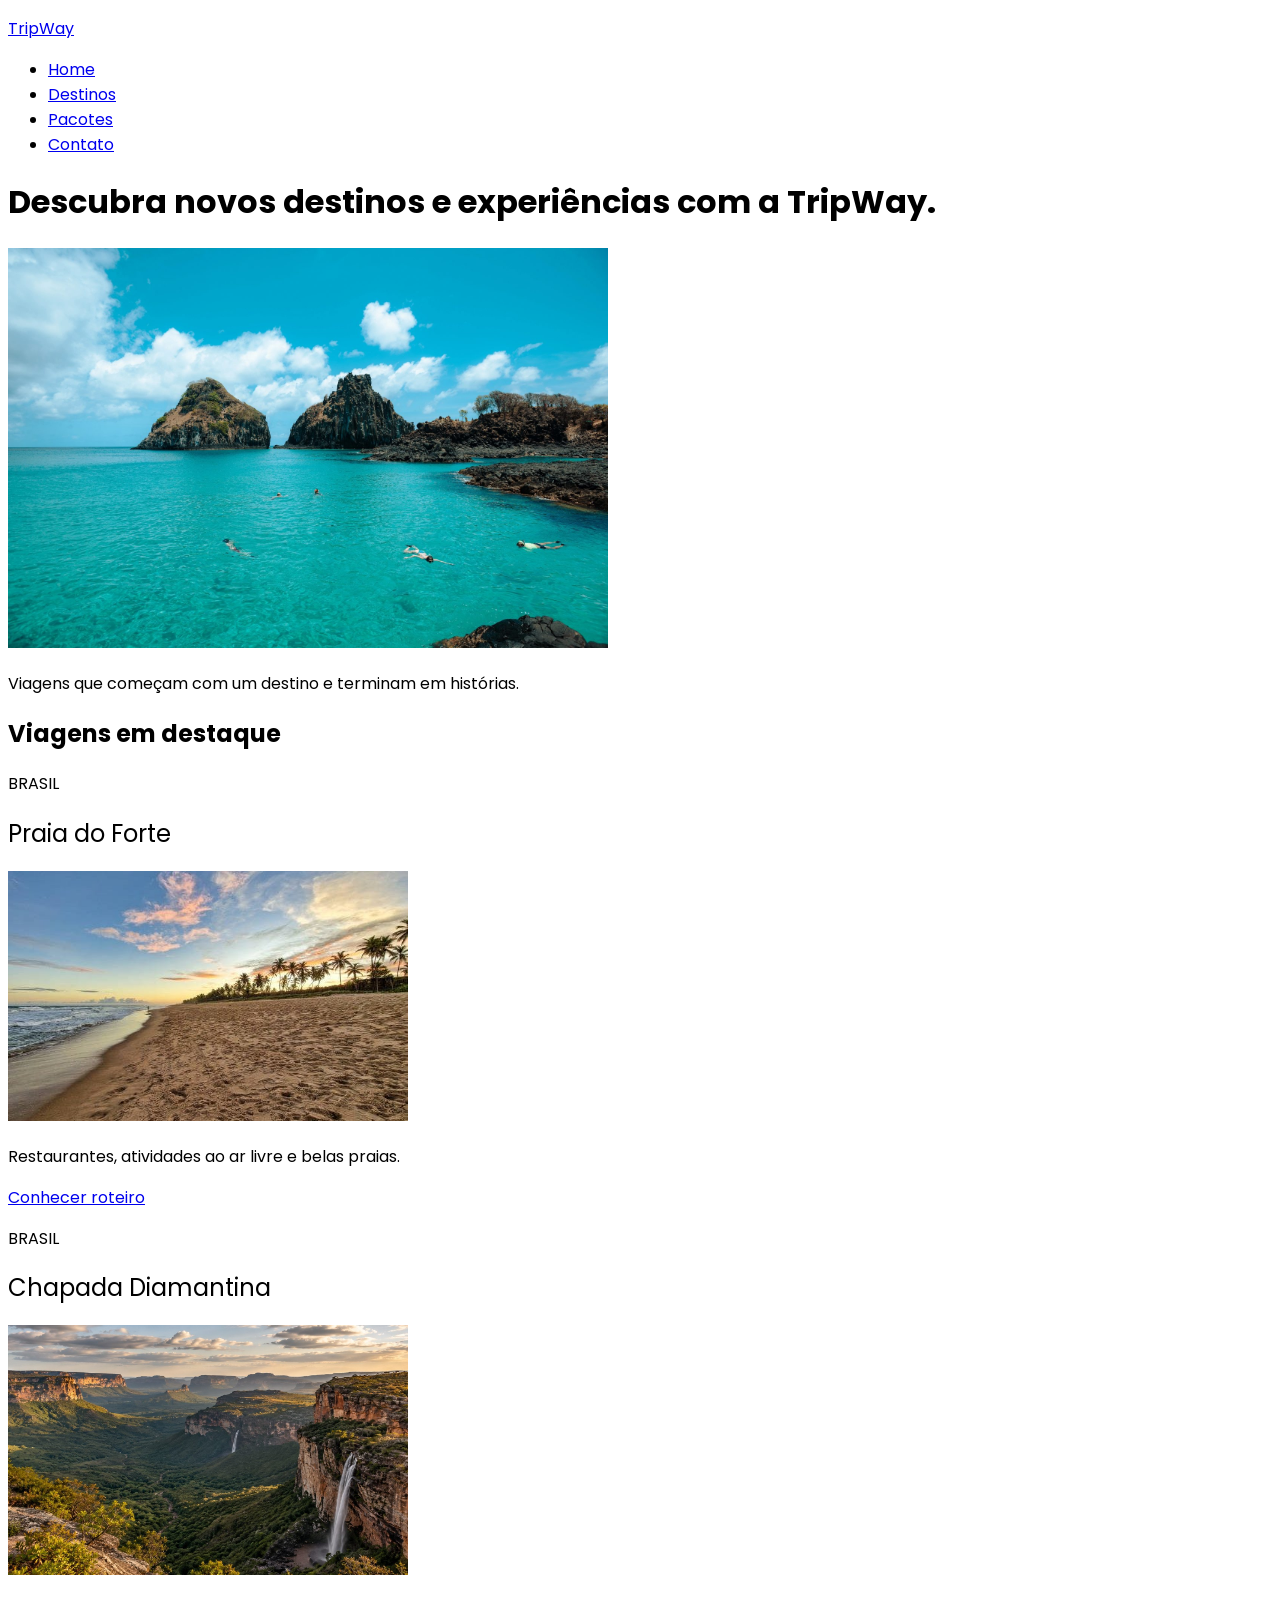
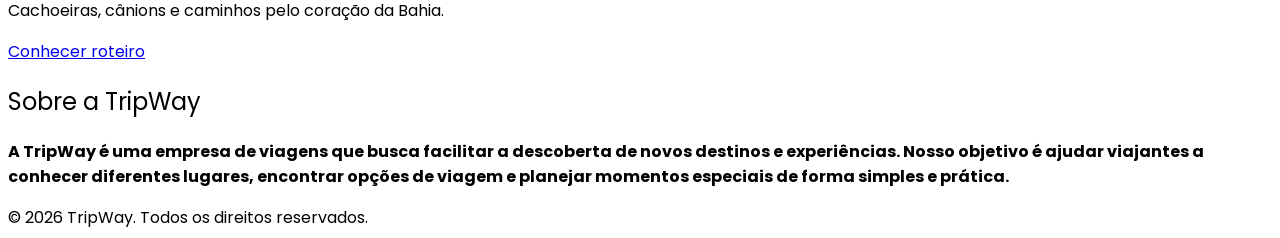
==== index.html @ 9076d9db "renomeando imagens e edição de pages" ====
<!doctype html>
<html lang="pt-BR">
  <head>
    <meta charset="UTF-8" />
    <meta name="viewport" content="width=device-width, initial-scale=1.0" />
    <link rel="preconnect" href="https://fonts.googleapis.com" />
    <link rel="preconnect" href="https://fonts.gstatic.com" crossorigin />
    <link
      href="https://fonts.googleapis.com/css2?family=Poppins:ital,wght@0,100;0,200;0,300;0,400;0,500;0,600;0,700;0,800;0,900;1,100;1,200;1,300;1,400;1,500;1,600;1,700;1,800;1,900&display=swap"
      rel="stylesheet"
    />

    <title>TripWay</title>
  </head>
  <body style="font-family: Poppins">
    <header>
      <nav>
        <a href="./index.html">
          <p>TripWay</p>
        </a>

        <ul>
          <li><a href="./index.html">Home</a></li>
          <li><a href="./pages/destinos.html">Destinos</a></li>
          <li><a href="./pages/pacotes.html">Pacotes</a></li>
          <li><a href="./pages/contato.html">Contato</a></li>
        </ul>
      </nav>
      <h1>Descubra novos destinos e experiências com a TripWay.</h1>

      <img
        src="./images/banner.jpg"
        alt="Vista aérea de Fernando de Noronha com mar azul e coqueiros"
        width="600"
        height="400"
      />

      <p>Viagens que começam com um destino e terminam em histórias.</p>
    </header>

    <main>
      <section>
        <h2>Viagens em destaque</h2>

        <article>
          <div>
            <p>BRASIL</p>

            <h2 style="font-weight: normal">Praia do Forte</h2>

            <img
              src="./images/praia.jpg"
              alt="Praia do Forte"
              width="400"
              height="250"
            />

            <p>Restaurantes, atividades ao ar livre e belas praias.</p>

            <a href="./pages/destinos.html"> Conhecer roteiro </a>
          </div>
        </article>

        <article>
          <div>
            <p>BRASIL</p>

            <h2 style="font-weight: normal">Chapada Diamantina</h2>

            <img
              src="./images/montanha.jpg"
              alt="Paisagem da Chapada Diamantina"
              width="400"
              height="250"
            />

            <p>Cachoeiras, cânions e caminhos pelo coração da Bahia.</p>

            <a href="./pages/destinos.html"> Conhecer roteiro </a>
          </div>
        </article>
      </section>

      <section id="sobre-a-tripway">
        <h2 style="font-weight: normal">Sobre a TripWay</h2>
        <p style="font-weight: bold">
          A TripWay é uma empresa de viagens que busca facilitar a descoberta de
          novos destinos e experiências. Nosso objetivo é ajudar viajantes a
          conhecer diferentes lugares, encontrar opções de viagem e planejar
          momentos especiais de forma simples e prática.
        </p>
      </section>
    </main>
    <footer>©️ 2026 TripWay. Todos os direitos reservados.</footer>
  </body>
</html>
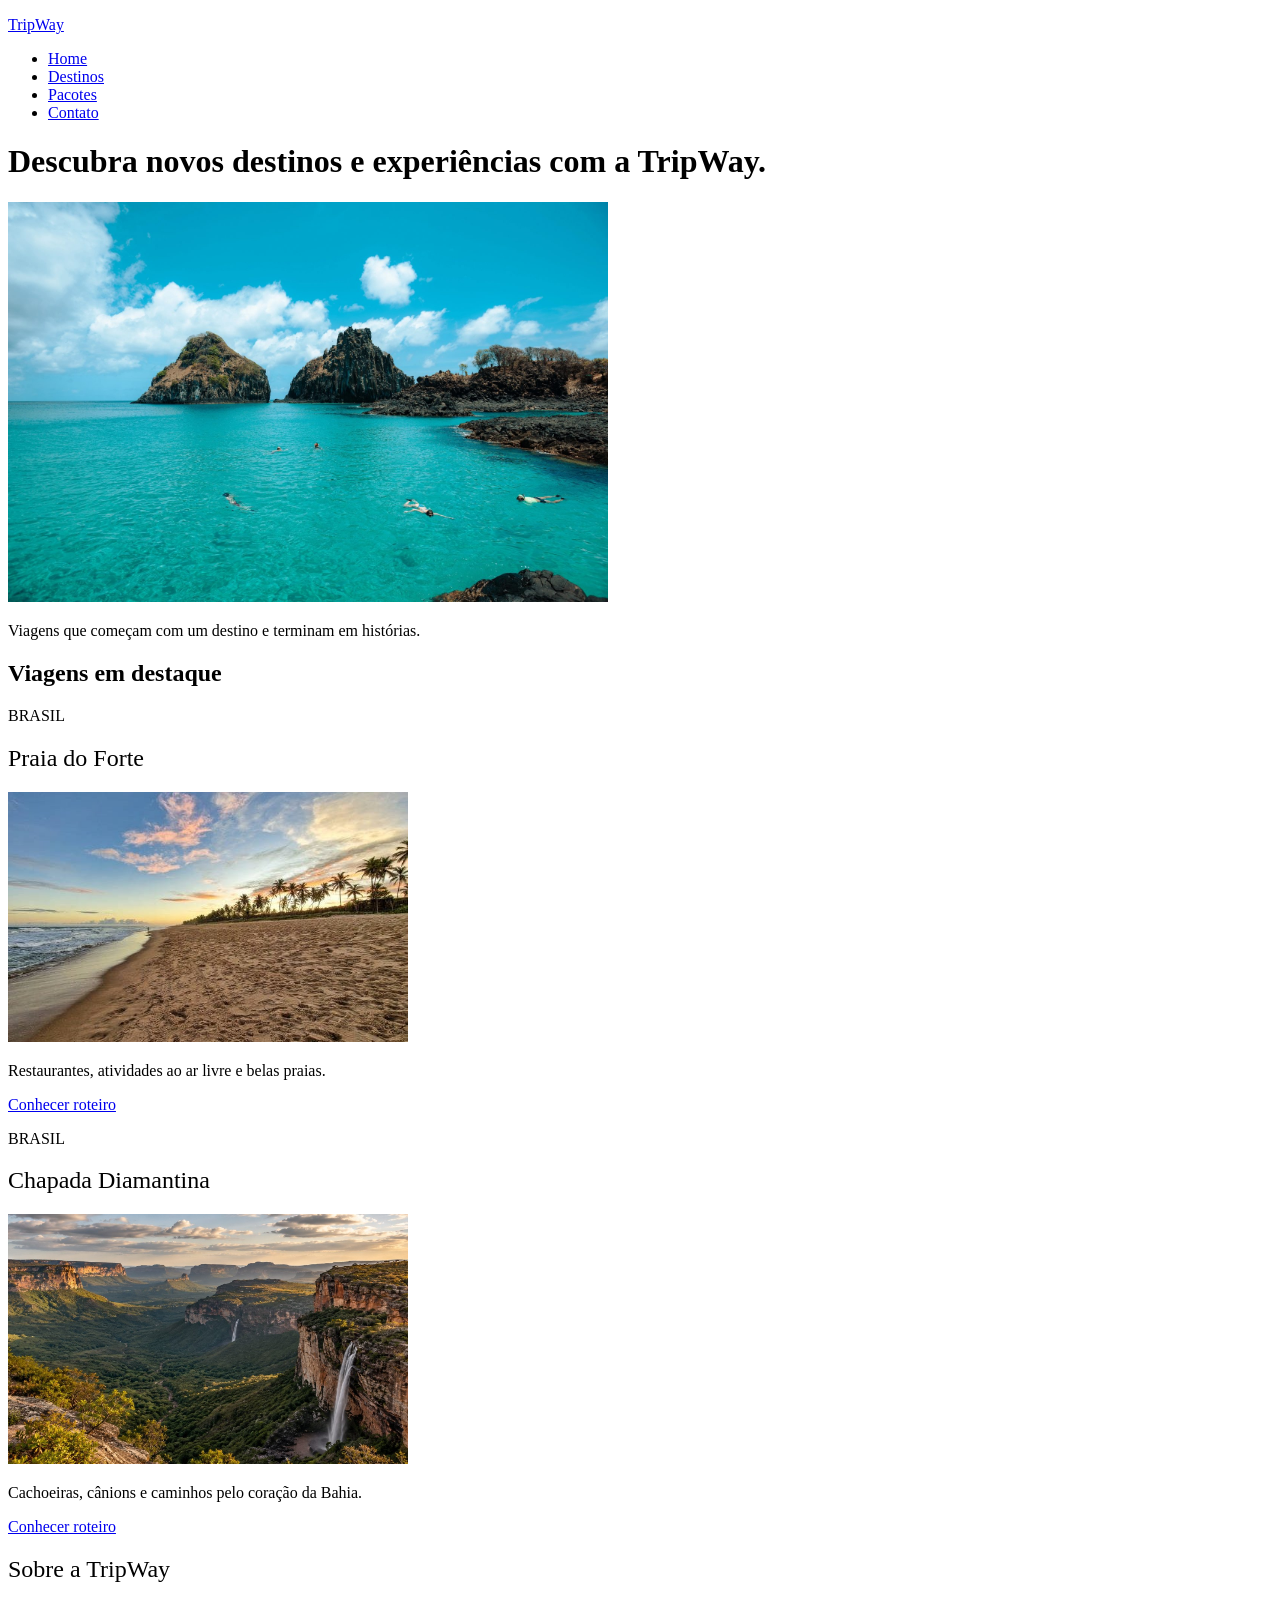
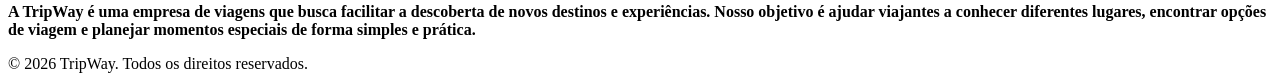
==== commit bbb2f7fd: "home: liga CSS externo e remove estilo inline do body" ====
--- a/index.html
+++ b/index.html
@@ -6,13 +6,13 @@
     <link rel="preconnect" href="https://fonts.googleapis.com" />
     <link rel="preconnect" href="https://fonts.gstatic.com" crossorigin />
     <link
-      href="https://fonts.googleapis.com/css2?family=Poppins:ital,wght@0,100;0,200;0,300;0,400;0,500;0,600;0,700;0,800;0,900;1,100;1,200;1,300;1,400;1,500;1,600;1,700;1,800;1,900&display=swap"
+      href="https://fonts.googleapis.com/css2?family=Poppins:wght@400;500;600;700&display=swap"
       rel="stylesheet"
     />
-
+    <link rel="stylesheet" href="./css/style.css" />
     <title>TripWay</title>
   </head>
-  <body style="font-family: Poppins">
+  <body>
     <header>
       <nav>
         <a href="./index.html">
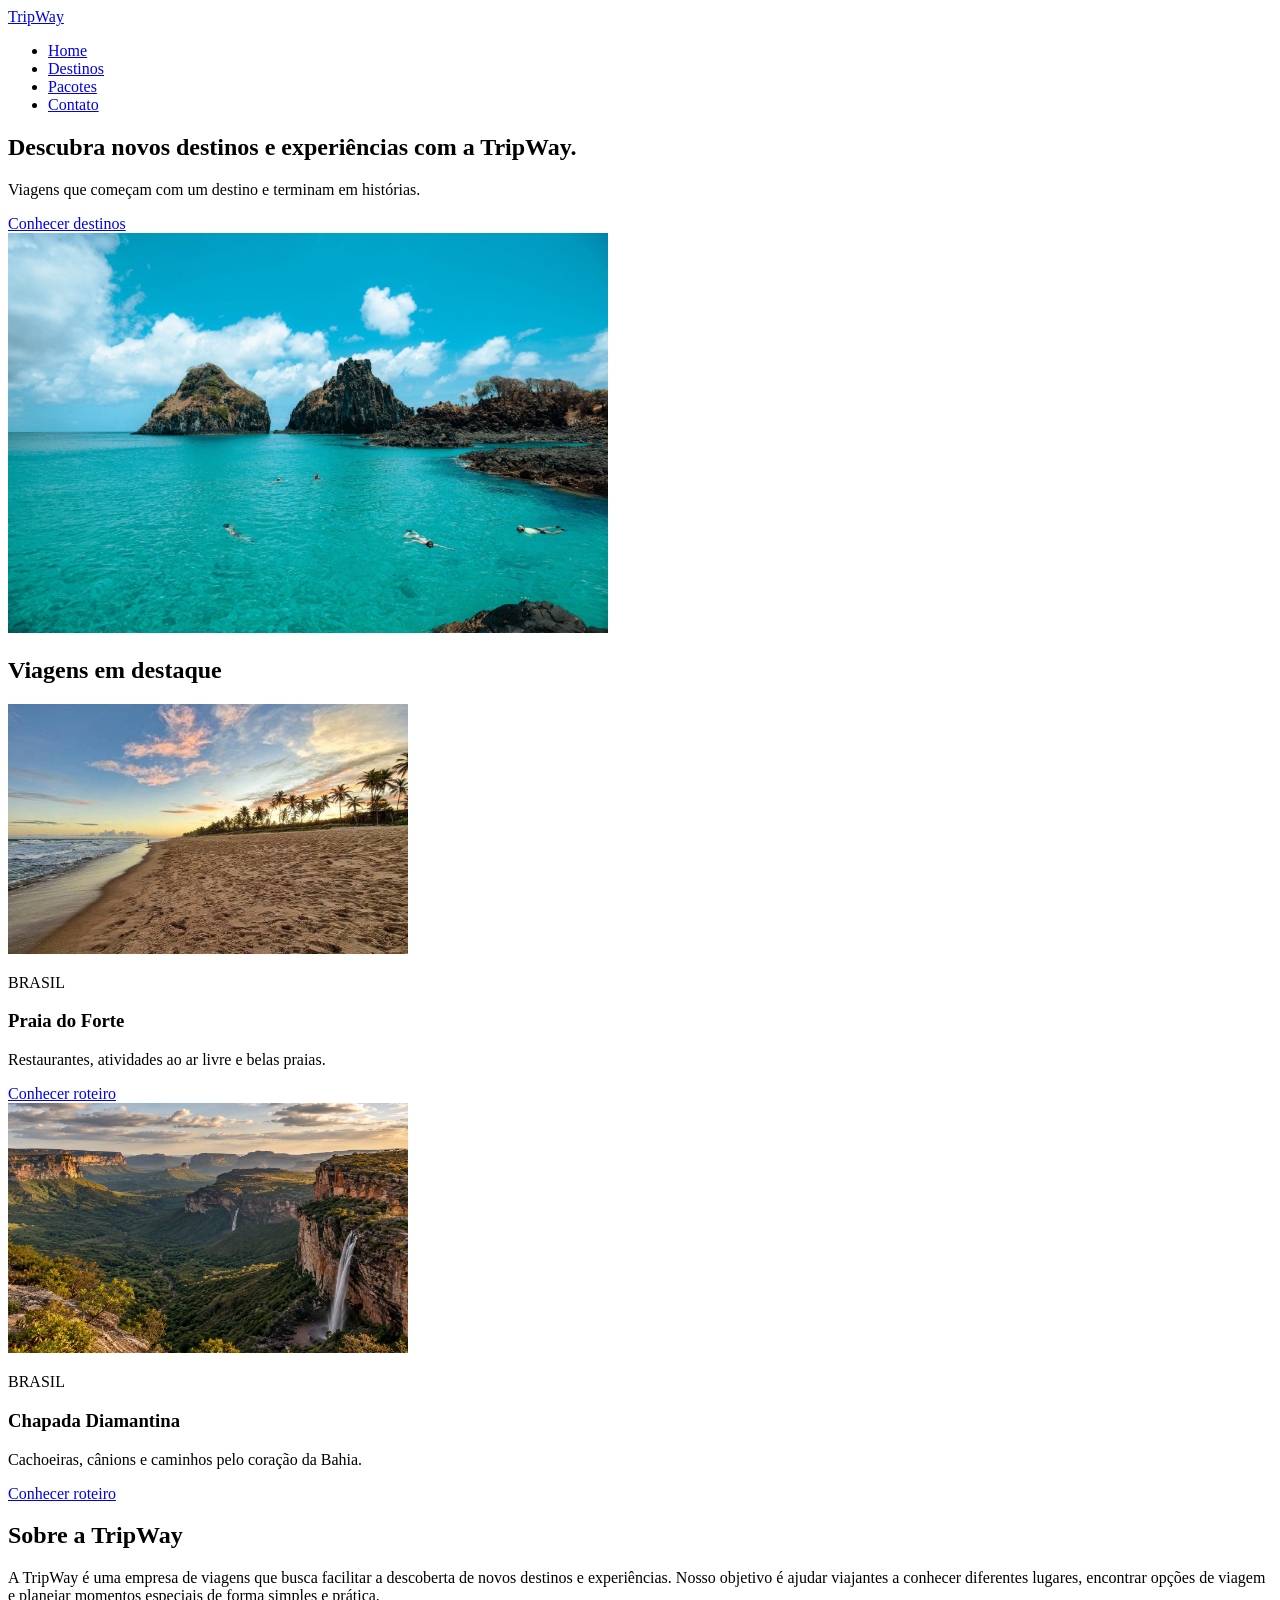
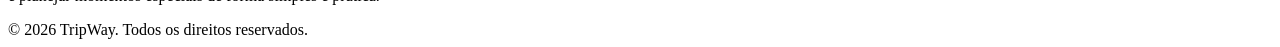
==== commit 64e57f49: "home: reorganiza hero, cards em destaque e seção sobre" ====
--- a/index.html
+++ b/index.html
@@ -13,77 +13,75 @@
     <title>TripWay</title>
   </head>
   <body>
-    <header>
+    <header class="site-header">
       <nav>
-        <a href="./index.html">
-          <p>TripWay</p>
-        </a>
+        <a href="./index.html" class="logo">Trip<span>Way</span></a>
 
-        <ul>
-          <li><a href="./index.html">Home</a></li>
-          <li><a href="./pages/destinos.html">Destinos</a></li>
-          <li><a href="./pages/pacotes.html">Pacotes</a></li>
-          <li><a href="./pages/contato.html">Contato</a></li>
+        <ul class="nav-links">
+          <li><a href="./index.html" class="nav-link active">Home</a></li>
+          <li><a href="./pages/destinos.html" class="nav-link">Destinos</a></li>
+          <li><a href="./pages/pacotes.html" class="nav-link">Pacotes</a></li>
+          <li><a href="./pages/contato.html" class="nav-link">Contato</a></li>
         </ul>
       </nav>
-      <h1>Descubra novos destinos e experiências com a TripWay.</h1>
-
-      <img
-        src="./images/banner.jpg"
-        alt="Vista aérea de Fernando de Noronha com mar azul e coqueiros"
-        width="600"
-        height="400"
-      />
-
-      <p>Viagens que começam com um destino e terminam em histórias.</p>
     </header>
 
     <main>
+      <section id="hero">
+        <div class="hero-texto">
+          <h1>Descubra novos destinos e experiências com a TripWay.</h1>
+          <p>Viagens que começam com um destino e terminam em histórias.</p>
+          <a href="./pages/destinos.html" class="btn">Conhecer destinos</a>
+        </div>
+
+        <img
+          class="hero-img"
+          src="./images/banner.jpg"
+          alt="Vista aérea de Fernando de Noronha com mar azul e coqueiros"
+          width="600"
+          height="400"
+        />
+      </section>
+
       <section>
-        <h2>Viagens em destaque</h2>
+        <h2 class="secao-titulo">Viagens em destaque</h2>
 
-        <article>
-          <div>
-            <p>BRASIL</p>
-
-            <h2 style="font-weight: normal">Praia do Forte</h2>
-
+        <div class="cards-container">
+          <article class="card">
             <img
               src="./images/praia.jpg"
               alt="Praia do Forte"
               width="400"
               height="250"
             />
+            <div class="card-conteudo">
+              <p class="tag">BRASIL</p>
+              <h3>Praia do Forte</h3>
+              <p>Restaurantes, atividades ao ar livre e belas praias.</p>
+              <a href="./pages/destinos.html" class="btn">Conhecer roteiro</a>
+            </div>
+          </article>
 
-            <p>Restaurantes, atividades ao ar livre e belas praias.</p>
-
-            <a href="./pages/destinos.html"> Conhecer roteiro </a>
-          </div>
-        </article>
-
-        <article>
-          <div>
-            <p>BRASIL</p>
-
-            <h2 style="font-weight: normal">Chapada Diamantina</h2>
-
+          <article class="card">
             <img
               src="./images/montanha.jpg"
               alt="Paisagem da Chapada Diamantina"
               width="400"
               height="250"
             />
-
-            <p>Cachoeiras, cânions e caminhos pelo coração da Bahia.</p>
-
-            <a href="./pages/destinos.html"> Conhecer roteiro </a>
-          </div>
-        </article>
+            <div class="card-conteudo">
+              <p class="tag">BRASIL</p>
+              <h3>Chapada Diamantina</h3>
+              <p>Cachoeiras, cânions e caminhos pelo coração da Bahia.</p>
+              <a href="./pages/destinos.html" class="btn">Conhecer roteiro</a>
+            </div>
+          </article>
+        </div>
       </section>
 
       <section id="sobre-a-tripway">
-        <h2 style="font-weight: normal">Sobre a TripWay</h2>
-        <p style="font-weight: bold">
+        <h2>Sobre a TripWay</h2>
+        <p>
           A TripWay é uma empresa de viagens que busca facilitar a descoberta de
           novos destinos e experiências. Nosso objetivo é ajudar viajantes a
           conhecer diferentes lugares, encontrar opções de viagem e planejar
@@ -91,6 +89,7 @@
         </p>
       </section>
     </main>
-    <footer>©️ 2026 TripWay. Todos os direitos reservados.</footer>
+
+    <footer>© 2026 TripWay. Todos os direitos reservados.</footer>
   </body>
 </html>
